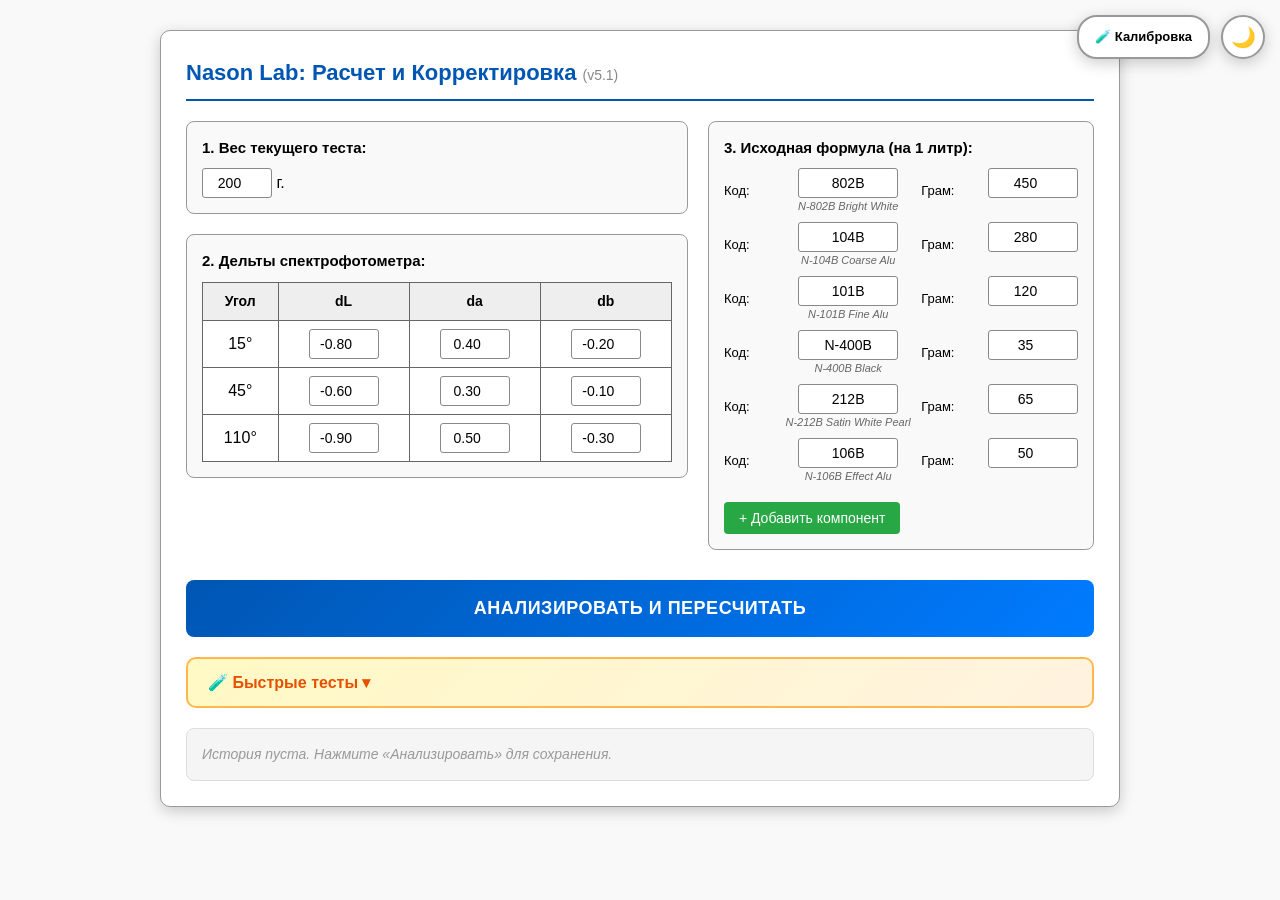
==== workspace/index.html @ 52e865b6 "ужесточение допуска цвета 0.08" ====
<!DOCTYPE html>
<html lang="ru">
<head>
    <meta charset="UTF-8">
    <meta name="viewport" content="width=device-width, initial-scale=1.0">
    <title>Nason Lab v5.1</title>
    <link rel="stylesheet" href="style.css">
</head>
<body>

<button class="btn-theme-toggle" id="themeToggle" onclick="toggleTheme()" title="Сменить тему">🌙</button>
<a href="calibration.html" class="btn-calibration-link" title="Калибровка пигментов">🧪 Калибровка</a>

<div class="container">
    <h2>Nason Lab: Расчет и Корректировка <small>(v5.1)</small></h2>

    <div style="display:grid;grid-template-columns:1.3fr 1fr;gap:20px;">
        <!-- ЛЕВАЯ КОЛОНКА: ДАННЫЕ ПРИБОРА -->
        <div>
            <div class="section">
                <strong>1. Вес текущего теста:</strong>
                <input type="number" id="currentWeight" value="200" style="width:70px;"> г.
            </div>
            <div class="section">
                <strong>2. Дельты спектрофотометра:</strong>
                <table>
                    <tr><th>Угол</th><th>dL</th><th>da</th><th>db</th></tr>
                    <tr><td>15°</td><td><input type="number" id="l15" step="0.01" value="-0.80" oninput="validateDelta(this)" onblur="formatDelta(this)" onkeypress="if(event.keyCode===13){this.blur();return false;} return /[0-9.\-]/.test(String.fromCharCode(event.keyCode))"></td><td><input type="number" id="a15" step="0.01" value="0.40" oninput="validateDelta(this)" onblur="formatDelta(this)" onkeypress="if(event.keyCode===13){this.blur();return false;} return /[0-9.\-]/.test(String.fromCharCode(event.keyCode))"></td><td><input type="number" id="b15" step="0.01" value="-0.20" oninput="validateDelta(this)" onblur="formatDelta(this)" onkeypress="if(event.keyCode===13){this.blur();return false;} return /[0-9.\-]/.test(String.fromCharCode(event.keyCode))"></td></tr>
                    <tr><td>45°</td><td><input type="number" id="l45" step="0.01" value="-0.60" oninput="validateDelta(this)" onblur="formatDelta(this)" onkeypress="if(event.keyCode===13){this.blur();return false;} return /[0-9.\-]/.test(String.fromCharCode(event.keyCode))"></td><td><input type="number" id="a45" step="0.01" value="0.30" oninput="validateDelta(this)" onblur="formatDelta(this)" onkeypress="if(event.keyCode===13){this.blur();return false;} return /[0-9.\-]/.test(String.fromCharCode(event.keyCode))"></td><td><input type="number" id="b45" step="0.01" value="-0.10" oninput="validateDelta(this)" onblur="formatDelta(this)" onkeypress="if(event.keyCode===13){this.blur();return false;} return /[0-9.\-]/.test(String.fromCharCode(event.keyCode))"></td></tr>
                    <tr><td>110°</td><td><input type="number" id="l110" step="0.01" value="-0.90" oninput="validateDelta(this)" onblur="formatDelta(this)" onkeypress="if(event.keyCode===13){this.blur();return false;} return /[0-9.\-]/.test(String.fromCharCode(event.keyCode))"></td><td><input type="number" id="a110" step="0.01" value="0.50" oninput="validateDelta(this)" onblur="formatDelta(this)" onkeypress="if(event.keyCode===13){this.blur();return false;} return /[0-9.\-]/.test(String.fromCharCode(event.keyCode))"></td><td><input type="number" id="b110" step="0.01" value="-0.30" oninput="validateDelta(this)" onblur="formatDelta(this)" onkeypress="if(event.keyCode===13){this.blur();return false;} return /[0-9.\-]/.test(String.fromCharCode(event.keyCode))"></td></tr>
                </table>
            </div>
        </div>

        <!-- ПРАВАЯ КОЛОНКА: ФОРМУЛА -->
        <div class="section">
            <strong>3. Исходная формула (на 1 литр):</strong>
            <div id="formulaInputs">
                <div class="formula-row">
                    <span class="label-code">Код:</span>
                    <div class="code-wrapper"><input type="text" class="c-code" value="802B" placeholder="N-400B" oninput="showPigmentName(this)" onkeypress="return handleCodeEnter(event)"><span class="pigment-label"></span></div>
                    <span class="label-gram">Грам:</span>
                    <input type="number" class="c-val" value="450" placeholder="0.0" min="0" step="0.01" oninput="validateGrams(this)" onblur="formatGrams(this)" onkeypress="if(event.keyCode===13){this.blur();return false;} return /[0-9.\-]/.test(String.fromCharCode(event.keyCode))">
                </div>
                <div class="formula-row">
                    <span class="label-code">Код:</span>
                    <div class="code-wrapper"><input type="text" class="c-code" value="104B" placeholder="N-400B" oninput="showPigmentName(this)" onkeypress="return handleCodeEnter(event)"><span class="pigment-label"></span></div>
                    <span class="label-gram">Грам:</span>
                    <input type="number" class="c-val" value="280" placeholder="0.0" min="0" step="0.01" oninput="validateGrams(this)" onblur="formatGrams(this)" onkeypress="if(event.keyCode===13){this.blur();return false;} return /[0-9.\-]/.test(String.fromCharCode(event.keyCode))">
                </div>
                <div class="formula-row">
                    <span class="label-code">Код:</span>
                    <div class="code-wrapper"><input type="text" class="c-code" value="101B" placeholder="N-400B" oninput="showPigmentName(this)" onkeypress="return handleCodeEnter(event)"><span class="pigment-label"></span></div>
                    <span class="label-gram">Грам:</span>
                    <input type="number" class="c-val" value="120" placeholder="0.0" min="0" step="0.01" oninput="validateGrams(this)" onblur="formatGrams(this)" onkeypress="if(event.keyCode===13){this.blur();return false;} return /[0-9.\-]/.test(String.fromCharCode(event.keyCode))">
                </div>
                <div class="formula-row">
                    <span class="label-code">Код:</span>
                    <div class="code-wrapper"><input type="text" class="c-code" value="N-400B" placeholder="N-400B" oninput="showPigmentName(this)" onkeypress="return handleCodeEnter(event)"><span class="pigment-label"></span></div>
                    <span class="label-gram">Грам:</span>
                    <input type="number" class="c-val" value="35" placeholder="0.0" min="0" step="0.01" oninput="validateGrams(this)" onblur="formatGrams(this)" onkeypress="if(event.keyCode===13){this.blur();return false;} return /[0-9.\-]/.test(String.fromCharCode(event.keyCode))">
                </div>
                <div class="formula-row">
                    <span class="label-code">Код:</span>
                    <div class="code-wrapper"><input type="text" class="c-code" value="212B" placeholder="N-400B" oninput="showPigmentName(this)" onkeypress="return handleCodeEnter(event)"><span class="pigment-label"></span></div>
                    <span class="label-gram">Грам:</span>
                    <input type="number" class="c-val" value="65" placeholder="0.0" min="0" step="0.01" oninput="validateGrams(this)" onblur="formatGrams(this)" onkeypress="if(event.keyCode===13){this.blur();return false;} return /[0-9.\-]/.test(String.fromCharCode(event.keyCode))">
                </div>
                <div class="formula-row">
                    <span class="label-code">Код:</span>
                    <div class="code-wrapper"><input type="text" class="c-code" value="106B" placeholder="N-400B" oninput="showPigmentName(this)" onkeypress="return handleCodeEnter(event)"><span class="pigment-label"></span></div>
                    <span class="label-gram">Грам:</span>
                    <input type="number" class="c-val" value="50" placeholder="0.0" min="0" step="0.01" oninput="validateGrams(this)" onblur="formatGrams(this)" onkeypress="if(event.keyCode===13){this.blur();return false;} return /[0-9.\-]/.test(String.fromCharCode(event.keyCode))">
                </div>
            </div>
            <button class="btn-add" onclick="addRow()">+ Добавить компонент</button>
        </div>
    </div>

    <button class="btn-calc" onclick="calculate()">АНАЛИЗИРОВАТЬ И ПЕРЕСЧИТАТЬ</button>

    <!-- ПАНЕЛЬ БЫСТРЫХ ТЕСТОВ -->
    <button class="btn-quick-tests-toggle" onclick="toggleQuickTests()">🧪 Быстрые тесты ▾</button>
    <div class="quick-tests-panel" id="quickTestsPanel" style="display:none;">
        <h4>🧪 Быстрые тесты — нажми, чтобы загрузить и рассчитать</h4>
        <div class="test-buttons">
            <button class="btn-test" onclick="loadPreset('silver')">⚪ Серебристый металлик</button>
            <button class="btn-test" onclick="loadPreset('red')">🔴 Красный яркий</button>
            <button class="btn-test" onclick="loadPreset('blue')">🔵 Синий глубокий</button>
            <button class="btn-test" onclick="loadPreset('white_pearl')">⚪ Белый перламутр</button>
            <button class="btn-test" onclick="loadPreset('black')">⚫ Чёрный глубокий</button>
            <button class="btn-test" onclick="loadPreset('yellow')">🟡 Жёлтый лимон</button>
            <button class="btn-test" onclick="loadPreset('green')">🟢 Зелёный изумруд</button>
            <button class="btn-test" onclick="loadPreset('grey')">⚫ Серый нейтральный</button>
            <button class="btn-test" onclick="loadPreset('orange')">🟠 Оранжевый</button>
            <button class="btn-test" onclick="loadPreset('violet')">🟣 Фиолетовый</button>
            <button class="btn-test" onclick="loadPreset('too_light')">⬆️ Слишком светло</button>
            <button class="btn-test" onclick="loadPreset('too_dark')">⬇️ Слишком тёмно</button>
            <button class="btn-test" onclick="loadPreset('too_red')">➡️ Слишком красно</button>
            <button class="btn-test" onclick="loadPreset('too_blue')">⬅️ Слишком сине</button>
        </div>
    </div>

    <div id="report"></div>

    <!-- ИСТОРИЯ -->
    <div class="history-panel" id="historyContainer">
        <h4>📜 История расчётов</h4>
        <p class="history-empty">Нажмите «Анализировать» для сохранения.</p>
    </div>

    <!-- ЭКСПОРТ КАЛИБРОВКИ -->
    <div class="history-panel" id="calExportPanel" style="display:none;">
        <h4>✅ Откалиброванные пигменты</h4>
        <p id="calExportInfo" style="font-size:13px;color:var(--text-secondary);"></p>
        <button class="btn-cal" style="font-size:13px;padding:8px 16px;cursor:pointer;" onclick="exportCalibratedFromMain()">📥 Скачать обновлённую базу (JSON)</button>
    </div>
</div>

<script src="app.js"></script>
<script src="test.js"></script>
<script>
// Экспорт калибровки с главной страницы
function exportCalibratedFromMain() {
    const calibrated = getCalibratedVectors();
    if (Object.keys(calibrated).length === 0) {
        alert('Нет откалиброванных пигментов. Сначала откалибруйте пигменты на странице калибровки.');
        return;
    }
    const exportData = {
        system: 'Nason Basecoat Tint (Calibrated)',
        version: '5.1',
        calibratedDate: new Date().toISOString(),
        note: 'Векторы influence рассчитаны по реальным выкрасам.',
        calibratedPigments: {}
    };
    for (const [code, data] of Object.entries(calibrated)) {
        exportData.calibratedPigments[`N-${code}`] = {
            influence: { dL: data.dL, da: data.da, db: data.db },
            measuredGrams: data.grams,
            baseWeight: data.baseWeight,
            measuredDate: data.date
        };
    }
    const blob = new Blob([JSON.stringify(exportData, null, 2)], { type: 'application/json' });
    const url = URL.createObjectURL(blob);
    const a = document.createElement('a');
    a.href = url;
    a.download = `nason-calibrated-vectors-${new Date().toISOString().slice(0,10)}.json`;
    a.click();
    URL.revokeObjectURL(url);
}
</script>
</body>
</html>
---- workspace/style.css ----
/* ============================================
   Nason Lab v4.8 — Стили приложения
   ============================================ */

:root {
    --bg: #ffffff;
    --bg-light: #f9f9f9;
    --bg-section: #f9f9f9;
    --bg-table: #ffffff;
    --bg-th: #eeeeee;
    --bg-input: #ffffff;
    --bg-quick-tests: linear-gradient(135deg, #fff9c4, #fff3e0);
    --bg-quick-tests-btn: #ffffff;
    --bg-report: linear-gradient(135deg, #e8f5e9, #c8e6c9);
    --bg-report-card: rgba(255,255,255,0.7);
    --bg-report-cards-container: #fff3e0;
    --bg-formula-card: #e3f2fd;
    --bg-details: #ffffff;
    --bg-history: #f5f5f5;
    --bg-history-item: #ffffff;
    --bg-delta-bar: #f8f9fa;
    --text: #000000;
    --text-secondary: #666666;
    --text-tertiary: #888888;
    --border: #999999;
    --border-light: #cccccc;
    --border-input: #888888;
    --border-table: #666666;
    --accent: #0056b3;
    --accent-hover: #004494;
    --success: #28a745;
    --danger: #dc3545;
    --orange: #ff9800;
    --shadow: 0 4px 15px rgba(0,0,0,0.2);
    --radius: 10px;
}

/* Тёмная тема */
:root.dark-theme {
    --bg: #121212;
    --bg-light: #0a0a0a;
    --bg-section: #1e1e1e;
    --bg-table: #252525;
    --bg-th: #333333;
    --bg-input: #2d2d2d;
    --bg-quick-tests: linear-gradient(135deg, #1a1200, #2d1f00);
    --bg-quick-tests-btn: #252525;
    --bg-report: linear-gradient(135deg, #0a2e0a, #0a2020);
    --bg-report-card: #1a1a1a;
    --bg-report-cards-container: #2d1f00;
    --bg-formula-card: #0a1a2e;
    --bg-details: #252525;
    --bg-history: #1e1e1e;
    --bg-history-item: #252525;
    --bg-delta-bar: #252525;
    --text: #ffffff;
    --text-secondary: #d0d0d0;
    --text-tertiary: #888888;
    --border: #404040;
    --border-light: #505050;
    --border-input: #505050;
    --border-table: #505050;
    --accent: #5cb3ff;
    --accent-hover: #7dc4ff;
    --success: #7dd87d;
    --danger: #ff6b6b;
    --orange: #ffb74d;
    --shadow: 0 4px 15px rgba(0,0,0,0.6);
}

* { box-sizing: border-box; margin: 0; padding: 0; }

html, body {
    background: var(--bg-light) !important;
    color: var(--text) !important;
    font-family: 'Segoe UI', Arial, sans-serif;
    padding: 15px;
    line-height: 1.5;
    transition: background 0.3s, color 0.3s;
}

.container {
    max-width: 960px;
    margin: auto;
    background: var(--bg) !important;
    padding: 25px;
    border-radius: var(--radius);
    box-shadow: var(--shadow);
    border: 1px solid var(--border);
    transition: background 0.3s, border 0.3s;
}

h2 {
    color: var(--accent);
    border-bottom: 2px solid var(--accent);
    margin: 0 0 20px 0;
    padding-bottom: 10px;
    font-size: 22px;
}

h2 small { color: var(--text-tertiary); font-size: 14px; font-weight: normal; }

.section {
    background: var(--bg-section) !important;
    padding: 15px;
    border-radius: 8px;
    margin-bottom: 20px;
    border: 1px solid var(--border);
    transition: background 0.3s, border 0.3s;
}

.section strong {
    display: block;
    margin-bottom: 8px;
    font-size: 15px;
}

/* Таблицы */
table {
    width: 100%;
    border-collapse: collapse;
    background: var(--bg-table) !important;
    margin-top: 10px;
}

th, td {
    border: 1px solid var(--border-table);
    padding: 8px;
    text-align: center;
    color: var(--text) !important;
}

th {
    background: var(--bg-th) !important;
    font-weight: bold;
    font-size: 14px;
}

/* Поля ввода */
input[type="number"],
input[type="text"] {
    max-width: 100px;
    padding: 6px 8px;
    border: 1px solid var(--border-input);
    background: var(--bg-input) !important;
    color: var(--text) !important;
    border-radius: 3px;
    font-size: 14px;
    text-align: center;
}

input[type="number"]:focus,
input[type="text"]:focus {
    outline: none;
    border-color: var(--accent);
    box-shadow: 0 0 0 2px rgba(0,86,179,0.2);
}

/* Ошибка валидации */
.input-error {
    border-color: #dc3545 !important;
    box-shadow: 0 0 0 2px rgba(220,53,69,0.25) !important;
    animation: shake 0.3s ease;
}

@keyframes shake {
    0%, 100% { transform: translateX(0); }
    25% { transform: translateX(-3px); }
    75% { transform: translateX(3px); }
}

/* Поля дельт в таблице — компактные */
.section table input[type="number"] {
    max-width: 70px;
    width: 100%;
}

/* Кнопки */
.btn-calc {
    width: 100%;
    padding: 18px;
    background: linear-gradient(135deg, var(--accent), #007bff);
    color: #ffffff;
    border: none;
    border-radius: 8px;
    font-size: 18px;
    cursor: pointer;
    font-weight: bold;
    margin-top: 10px;
    transition: all 0.2s;
    letter-spacing: 0.5px;
}

.btn-calc:hover {
    background: linear-gradient(135deg, var(--accent-hover), #0069d9);
    box-shadow: 0 4px 12px rgba(0,86,179,0.4);
    transform: translateY(-1px);
}

.btn-calc:active { transform: translateY(0); }

.btn-add {
    background: var(--success);
    color: white;
    border: none;
    padding: 8px 15px;
    border-radius: 4px;
    cursor: pointer;
    margin-top: 10px;
    font-size: 14px;
    transition: background 0.2s;
}

.btn-add:hover { background: #218838; }

.btn-clear-history {
    background: var(--danger);
    color: white;
    border: none;
    padding: 8px 15px;
    border-radius: 4px;
    cursor: pointer;
    font-size: 13px;
    margin-left: 10px;
}

.btn-clear-history:hover { background: #c82333; }

/* Кнопка смены темы */
.btn-theme-toggle {
    position: fixed;
    top: 15px;
    right: 15px;
    width: 44px;
    height: 44px;
    border-radius: 50%;
    border: 2px solid var(--border);
    background: var(--bg);
    color: var(--text);
    font-size: 20px;
    cursor: pointer;
    z-index: 1000;
    transition: all 0.3s;
    display: flex;
    align-items: center;
    justify-content: center;
    box-shadow: var(--shadow);
}

.btn-theme-toggle:hover {
    transform: scale(1.1);
    border-color: var(--accent);
}

.btn-calibration-link {
    position: fixed;
    top: 15px;
    right: 70px;
    padding: 10px 16px;
    border-radius: 20px;
    border: 2px solid var(--border);
    background: var(--bg);
    color: var(--text);
    font-size: 13px;
    font-weight: 600;
    text-decoration: none;
    z-index: 1000;
    transition: all 0.3s;
    display: flex;
    align-items: center;
    gap: 5px;
    box-shadow: var(--shadow);
}

.btn-calibration-link:hover {
    border-color: var(--accent);
    transform: scale(1.05);
}

/* Результат */
#report {
    margin-top: 20px;
    padding: 20px;
    background: var(--bg-report) !important;
    border-left: 6px solid var(--success);
    border-radius: 0 8px 8px 0;
    display: none;
    color: var(--text) !important;
    font-size: 15px;
    animation: fadeIn 0.3s ease;
    transition: background 0.3s;
}

@keyframes fadeIn {
    from { opacity: 0; transform: translateY(10px); }
    to { opacity: 1; transform: translateY(0); }
}

#report h3 { margin-bottom: 12px; }
#report hr { border: none; border-top: 1px solid var(--border-light); margin: 15px 0; }

/* Секции отчёта */
.report-section {
    padding: 15px;
    border-radius: 8px;
    margin: 15px 0;
}

.report-in-tolerance {
    background: var(--bg-report);
    border-left: 5px solid var(--success);
}

.report-corrections {
    background: var(--bg-report-cards-container);
    border-left: 5px solid var(--orange);
}

.report-new-formula {
    background: var(--bg-formula-card);
    border-left: 5px solid var(--accent);
}

/* Карточки коррекций */
.correction-card {
    margin: 8px 0;
    padding: 12px 15px;
    background: var(--bg-report-card);
    border-radius: 6px;
    border-left: 4px solid var(--success);
    transition: background 0.3s;
}

:root:not(.dark-theme) .correction-card {
    background: #ffffff;
    border: 1px solid rgba(0,0,0,0.12);
    box-shadow: 0 1px 3px rgba(0,0,0,0.08);
}

:root.dark-theme .correction-card {
    background: #1e1e1e;
    border: 1px solid rgba(255,255,255,0.1);
}

.correction-card .grams {
    font-size: 18px;
    font-weight: bold;
    color: var(--success);
}

:root.dark-theme .correction-card .grams {
    color: #81c784;
}

.correction-card .pigment-name {
    font-weight: bold;
    color: var(--text);
}

:root.dark-theme .correction-card .pigment-name {
    color: #e0e0e0;
}

.correction-card .reason {
    font-size: 13px;
    color: var(--text-secondary);
    margin-top: 4px;
}

.delta-bar-bg {
    background: var(--bg-delta-bar);
    padding: 12px;
    border-radius: 6px;
    margin: 10px 0;
    transition: background 0.3s;
}

/* Визуализация дельт — градиентные бары */
.delta-bar-container {
    margin: 8px 0;
    display: flex;
    align-items: center;
    gap: 10px;
}

.delta-bar-label {
    min-width: 40px;
    font-weight: bold;
    font-size: 14px;
}

.delta-bar {
    flex: 1;
    height: 28px;
    border-radius: 4px;
    position: relative;
    overflow: hidden;
    border: 1px solid var(--border);
}

:root:not(.dark-theme) .delta-bar {
    border-color: #888;
}

.delta-bar-value {
    position: absolute;
    left: 50%;
    top: 50%;
    transform: translate(-50%, -50%);
    font-weight: bold;
    font-size: 13px;
    text-shadow: 0 1px 2px rgba(0,0,0,0.8), 0 0 4px rgba(0,0,0,0.5);
    color: #ffffff;
    white-space: nowrap;
}

/* В тёмной теме — более яркий текст на барах */
:root.dark-theme .delta-bar-value {
    text-shadow: 0 1px 3px rgba(0,0,0,1), 0 0 6px rgba(0,0,0,0.8);
    color: #ffffff;
}

/* Градиенты для осей */
.delta-bar-lightness {
    /* Светлота: от чёрного (слева, тёмное) к белому (справа, светлое) */
    background: linear-gradient(to right, #000000 0%, #555555 25%, #999999 50%, #cccccc 75%, #ffffff 100%);
}

.delta-bar-redgreen {
    /* a-ось: от зелёного (слева, -a) к красному (справа, +a) */
    background: linear-gradient(to right, #00b300 0%, #66cc66 25%, #ffffff 50%, #ff6666 75%, #cc0000 100%);
}

.delta-bar-yellowblue {
    /* b-ось: от синего (слева, -b) к жёлтому (справа, +b) */
    background: linear-gradient(to right, #0066cc 0%, #3399ff 25%, #ffffff 50%, #ffe066 75%, #ffcc00 100%);
}

/* Индикаторы отклонения */
.deviation-tag {
    display: inline-block;
    padding: 3px 10px;
    border-radius: 12px;
    font-size: 13px;
    font-weight: bold;
    margin: 2px;
}

.deviation-tag.dark {
    background: #37474f;
    color: #eceff1;
}

.deviation-tag.light {
    background: #f5f5f5;
    color: #333;
    border: 1px solid #ccc;
}

.deviation-tag.red {
    background: #ffebee;
    color: #c62828;
    border: 1px solid #ef9a9a;
}

.deviation-tag.green {
    background: var(--bg-report);
    color: var(--success);
    border: 1px solid #a5d6a7;
}

.deviation-tag.yellow {
    background: #fff8e1;
    color: #f57f17;
    border: 1px solid #ffe082;
}

.deviation-tag.blue {
    background: #e3f2fd;
    color: #1565c0;
    border: 1px solid #90caf9;
}

.deviation-tag.ok {
    background: var(--bg-report);
    color: var(--success);
    border: 1px solid #4caf50;
}

/* Формула — строки компонентов */
.formula-row {
    display: grid;
    grid-template-columns: auto 130px auto 90px;
    align-items: start;
    gap: 4px 8px;
    margin-bottom: 8px;
}

.formula-row input { width: 100%; text-align: center; }

/* Метки */
.label-code {
    font-size: 13px;
    white-space: nowrap;
    align-self: center;
}

.label-gram {
    font-size: 13px;
    white-space: nowrap;
    align-self: center;
}

/* Обёртка для кода + названия */
.code-wrapper {
    display: flex;
    flex-direction: column;
    align-items: center;
}

.code-wrapper input.c-code {
    margin-bottom: 1px;
}

/* Название пигмента под кодом */
.pigment-label {
    font-size: 11px;
    color: #666;
    font-style: italic;
    min-height: 15px;
    line-height: 15px;
    width: 100%;
    white-space: nowrap;
    overflow: hidden;
    text-overflow: ellipsis;
    text-align: center;
}

/* История */
.history-panel {
    margin-top: 20px;
    padding: 15px;
    background: #f5f5f5 !important;
    border-radius: 8px;
    border: 1px solid #ddd;
}

.history-panel h4 {
    margin-bottom: 10px;
    color: #333;
}

.history-item {
    background: white;
    border: 1px solid #ddd;
    border-radius: 6px;
    padding: 10px 12px;
    margin-bottom: 8px;
    cursor: pointer;
    transition: all 0.2s;
    font-size: 13px;
}

.history-item:hover {
    border-color: var(--blue);
    box-shadow: 0 2px 8px rgba(0,86,179,0.15);
}

.history-item .history-date {
    font-size: 11px;
    color: #888;
}

.history-item .history-summary {
    margin-top: 4px;
    color: #333;
}

.history-empty {
    color: #999;
    font-style: italic;
    font-size: 14px;
}

/* Детали */
details {
    margin-top: 15px;
    background: white;
    border-radius: 6px;
    border: 1px solid #ddd;
}

details summary {
    cursor: pointer;
    padding: 10px 15px;
    font-size: 14px;
    color: #666;
    user-select: none;
}

details summary:hover { color: var(--blue); }

details table { margin: 0; }

/* Утилиты */
.text-center { text-align: center; }
.mt-10 { margin-top: 10px; }
.mb-10 { margin-bottom: 10px; }

/* Адаптивность */
@media (max-width: 700px) {
    .container { padding: 15px; }
    h2 { font-size: 18px; }
    .grid-2 { grid-template-columns: 1fr !important; }
    .test-buttons { grid-template-columns: 1fr !important; }
}

/* Панель быстрых тестов */
.quick-tests-panel {
    margin-top: 15px;
    padding: 20px;
    background: linear-gradient(135deg, #fff9c4, #fff3e0);
    border-radius: 10px;
    border: 2px solid #ffb74d;
}

.quick-tests-panel h4 {
    margin-bottom: 15px;
    color: #e65100;
    font-size: 16px;
}

/* Кнопка переключения быстрых тестов */
.btn-quick-tests-toggle {
    width: 100%;
    padding: 14px 20px;
    background: linear-gradient(135deg, #fff9c4, #fff3e0);
    color: #e65100;
    border: 2px solid #ffb74d;
    border-radius: 10px;
    cursor: pointer;
    font-size: 16px;
    font-weight: 600;
    transition: all 0.2s;
    margin-top: 20px;
    text-align: left;
}

.btn-quick-tests-toggle:hover {
    background: linear-gradient(135deg, #fff3e0, #ffe0b2);
    box-shadow: 0 2px 8px rgba(255,183,77,0.3);
}

.btn-quick-tests-toggle:active {
    transform: scale(0.99);
}

.btn-quick-tests-toggle.expanded {
    border-radius: 10px 10px 0 0;
    margin-top: 25px;
    margin-bottom: 0;
}

.test-buttons {
    display: grid;
    grid-template-columns: repeat(auto-fill, minmax(180px, 1fr));
    gap: 10px;
}

.btn-test {
    background: white;
    color: #333;
    border: 2px solid #ffb74d;
    padding: 12px 15px;
    border-radius: 8px;
    cursor: pointer;
    font-size: 14px;
    font-weight: 600;
    transition: all 0.2s;
    text-align: center;
}

.btn-test:hover {
    background: #ffb74d;
    color: white;
    transform: translateY(-2px);
    box-shadow: 0 4px 12px rgba(255,183,77,0.4);
}

.btn-test:active {
    transform: translateY(0);
}
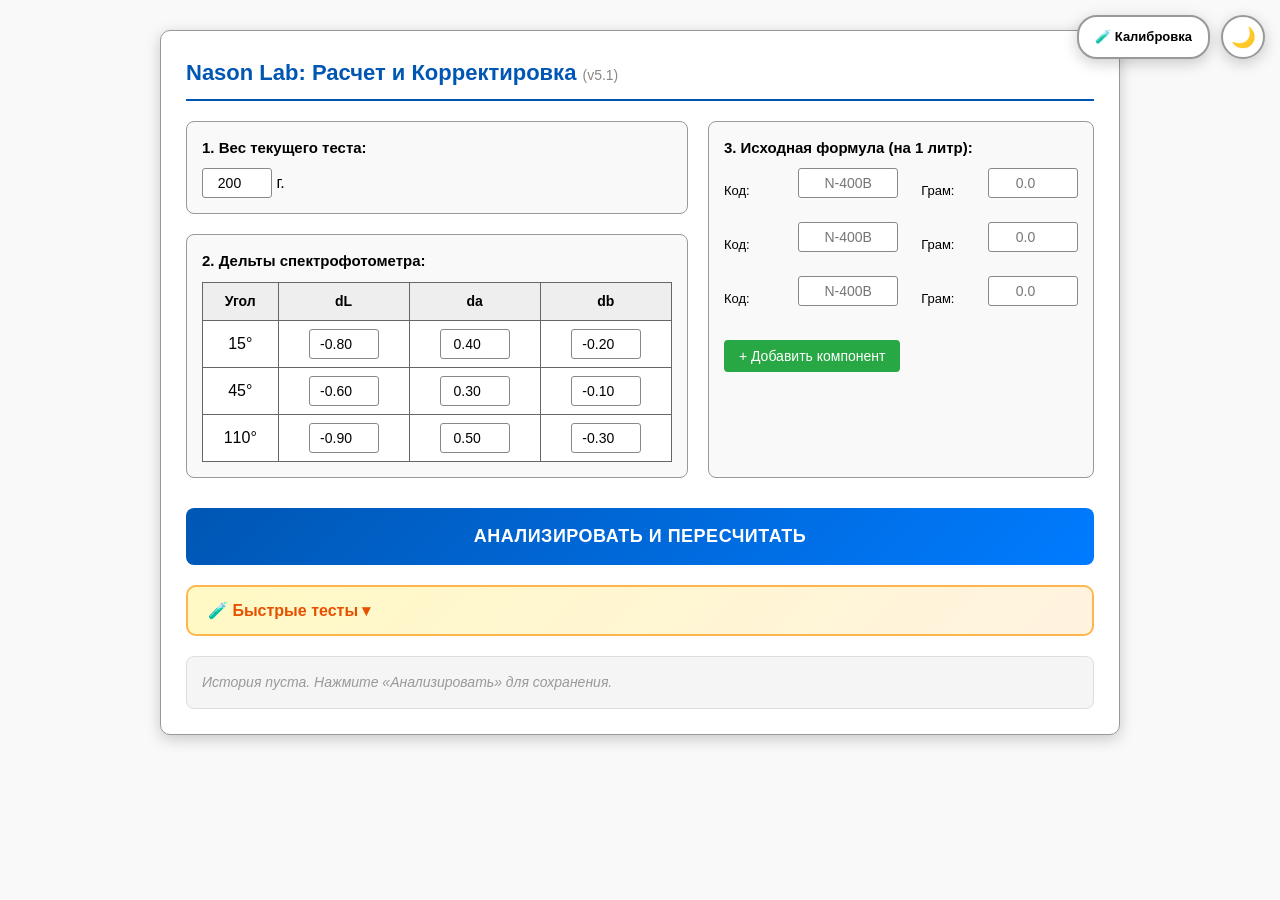
==== commit 1f21cb01: "git merging conflict fix add 3 emply fields" ====
--- a/workspace/index.html
+++ b/workspace/index.html
@@ -38,39 +38,21 @@
             <div id="formulaInputs">
                 <div class="formula-row">
                     <span class="label-code">Код:</span>
-                    <div class="code-wrapper"><input type="text" class="c-code" value="802B" placeholder="N-400B" oninput="showPigmentName(this)" onkeypress="return handleCodeEnter(event)"><span class="pigment-label"></span></div>
+                    <div class="code-wrapper"><input type="text" class="c-code" value="" placeholder="N-400B" oninput="showPigmentName(this)" onkeypress="return handleCodeEnter(event)"><span class="pigment-label"></span></div>
                     <span class="label-gram">Грам:</span>
-                    <input type="number" class="c-val" value="450" placeholder="0.0" min="0" step="0.01" oninput="validateGrams(this)" onblur="formatGrams(this)" onkeypress="if(event.keyCode===13){this.blur();return false;} return /[0-9.\-]/.test(String.fromCharCode(event.keyCode))">
+                    <input type="number" class="c-val" value="" placeholder="0.0" min="0" step="0.01" oninput="validateGrams(this)" onblur="formatGrams(this)" onkeypress="if(event.keyCode===13){this.blur();return false;} return /[0-9.\-]/.test(String.fromCharCode(event.keyCode))">
                 </div>
                 <div class="formula-row">
                     <span class="label-code">Код:</span>
-                    <div class="code-wrapper"><input type="text" class="c-code" value="104B" placeholder="N-400B" oninput="showPigmentName(this)" onkeypress="return handleCodeEnter(event)"><span class="pigment-label"></span></div>
+                    <div class="code-wrapper"><input type="text" class="c-code" value="" placeholder="N-400B" oninput="showPigmentName(this)" onkeypress="return handleCodeEnter(event)"><span class="pigment-label"></span></div>
                     <span class="label-gram">Грам:</span>
-                    <input type="number" class="c-val" value="280" placeholder="0.0" min="0" step="0.01" oninput="validateGrams(this)" onblur="formatGrams(this)" onkeypress="if(event.keyCode===13){this.blur();return false;} return /[0-9.\-]/.test(String.fromCharCode(event.keyCode))">
+                    <input type="number" class="c-val" value="" placeholder="0.0" min="0" step="0.01" oninput="validateGrams(this)" onblur="formatGrams(this)" onkeypress="if(event.keyCode===13){this.blur();return false;} return /[0-9.\-]/.test(String.fromCharCode(event.keyCode))">
                 </div>
                 <div class="formula-row">
                     <span class="label-code">Код:</span>
-                    <div class="code-wrapper"><input type="text" class="c-code" value="101B" placeholder="N-400B" oninput="showPigmentName(this)" onkeypress="return handleCodeEnter(event)"><span class="pigment-label"></span></div>
+                    <div class="code-wrapper"><input type="text" class="c-code" value="" placeholder="N-400B" oninput="showPigmentName(this)" onkeypress="return handleCodeEnter(event)"><span class="pigment-label"></span></div>
                     <span class="label-gram">Грам:</span>
-                    <input type="number" class="c-val" value="120" placeholder="0.0" min="0" step="0.01" oninput="validateGrams(this)" onblur="formatGrams(this)" onkeypress="if(event.keyCode===13){this.blur();return false;} return /[0-9.\-]/.test(String.fromCharCode(event.keyCode))">
-                </div>
-                <div class="formula-row">
-                    <span class="label-code">Код:</span>
-                    <div class="code-wrapper"><input type="text" class="c-code" value="N-400B" placeholder="N-400B" oninput="showPigmentName(this)" onkeypress="return handleCodeEnter(event)"><span class="pigment-label"></span></div>
-                    <span class="label-gram">Грам:</span>
-                    <input type="number" class="c-val" value="35" placeholder="0.0" min="0" step="0.01" oninput="validateGrams(this)" onblur="formatGrams(this)" onkeypress="if(event.keyCode===13){this.blur();return false;} return /[0-9.\-]/.test(String.fromCharCode(event.keyCode))">
-                </div>
-                <div class="formula-row">
-                    <span class="label-code">Код:</span>
-                    <div class="code-wrapper"><input type="text" class="c-code" value="212B" placeholder="N-400B" oninput="showPigmentName(this)" onkeypress="return handleCodeEnter(event)"><span class="pigment-label"></span></div>
-                    <span class="label-gram">Грам:</span>
-                    <input type="number" class="c-val" value="65" placeholder="0.0" min="0" step="0.01" oninput="validateGrams(this)" onblur="formatGrams(this)" onkeypress="if(event.keyCode===13){this.blur();return false;} return /[0-9.\-]/.test(String.fromCharCode(event.keyCode))">
-                </div>
-                <div class="formula-row">
-                    <span class="label-code">Код:</span>
-                    <div class="code-wrapper"><input type="text" class="c-code" value="106B" placeholder="N-400B" oninput="showPigmentName(this)" onkeypress="return handleCodeEnter(event)"><span class="pigment-label"></span></div>
-                    <span class="label-gram">Грам:</span>
-                    <input type="number" class="c-val" value="50" placeholder="0.0" min="0" step="0.01" oninput="validateGrams(this)" onblur="formatGrams(this)" onkeypress="if(event.keyCode===13){this.blur();return false;} return /[0-9.\-]/.test(String.fromCharCode(event.keyCode))">
+                    <input type="number" class="c-val" value="" placeholder="0.0" min="0" step="0.01" oninput="validateGrams(this)" onblur="formatGrams(this)" onkeypress="if(event.keyCode===13){this.blur();return false;} return /[0-9.\-]/.test(String.fromCharCode(event.keyCode))">
                 </div>
             </div>
             <button class="btn-add" onclick="addRow()">+ Добавить компонент</button>
